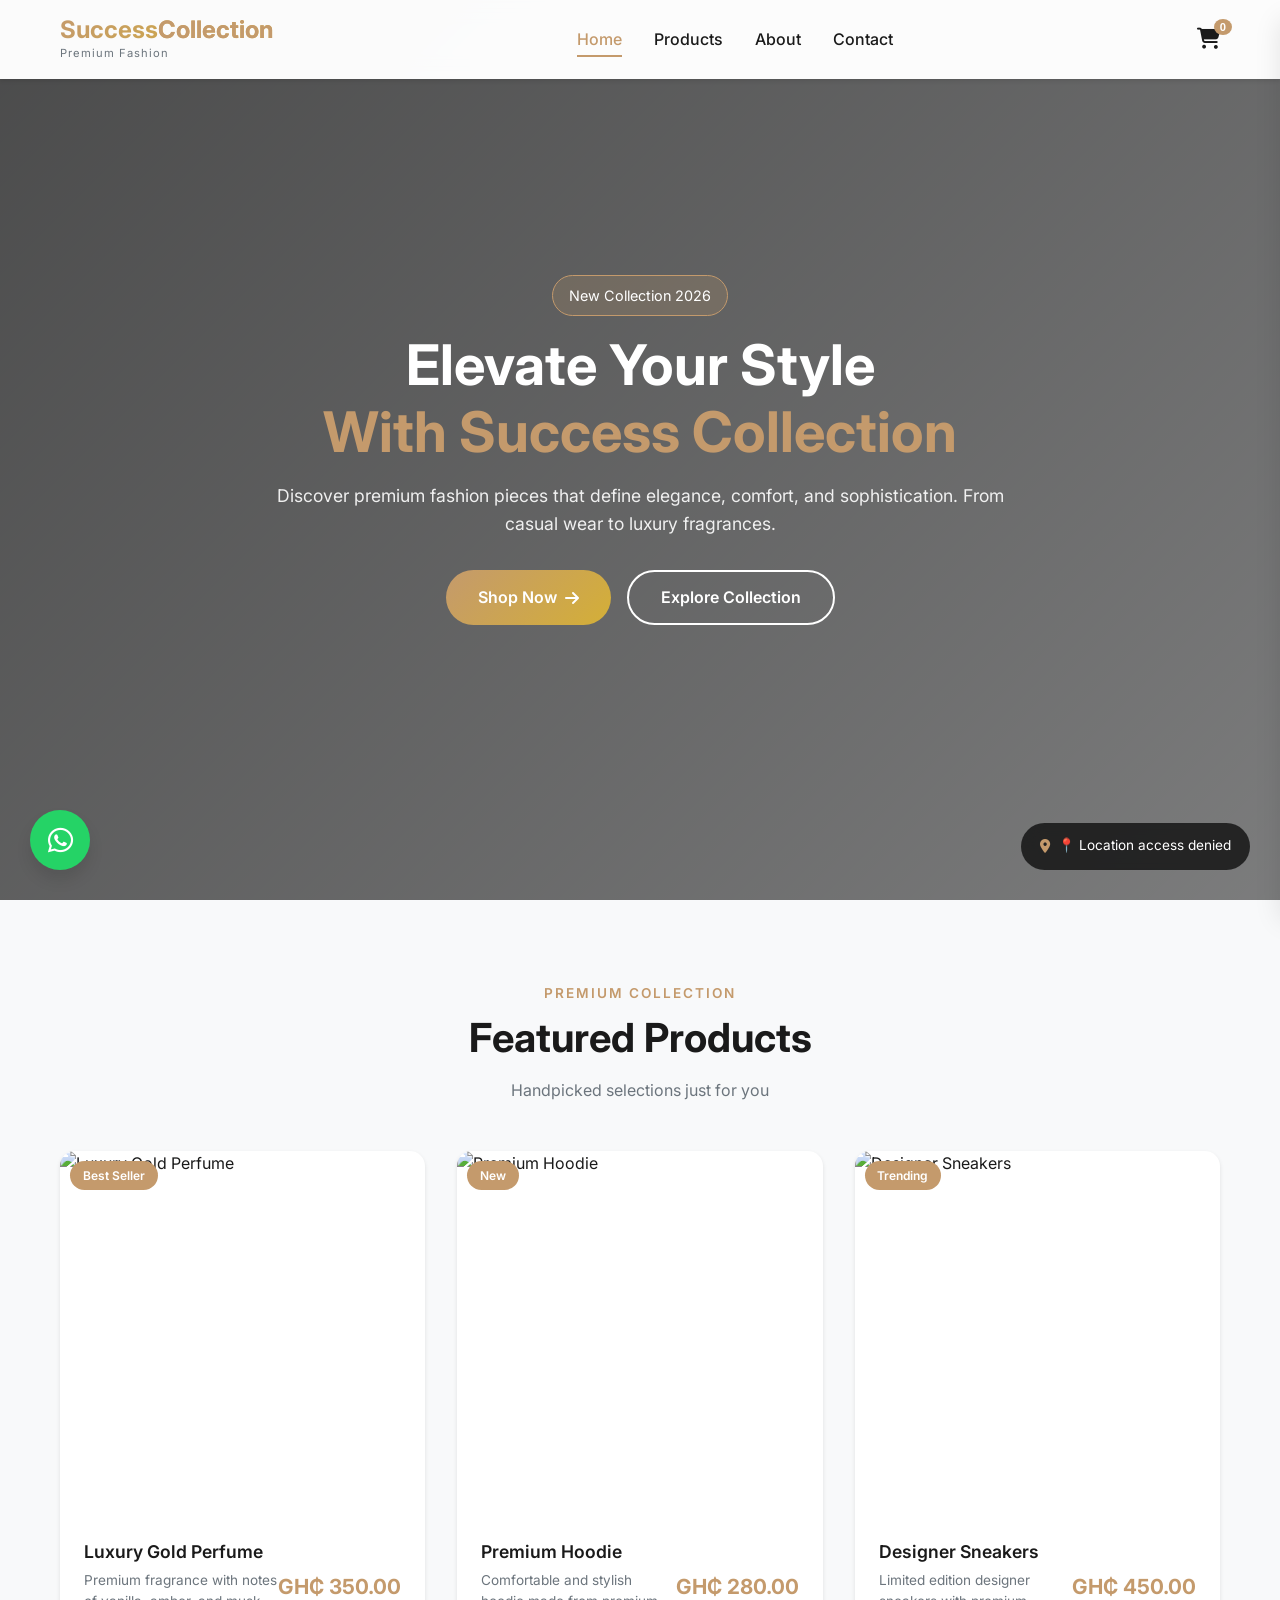
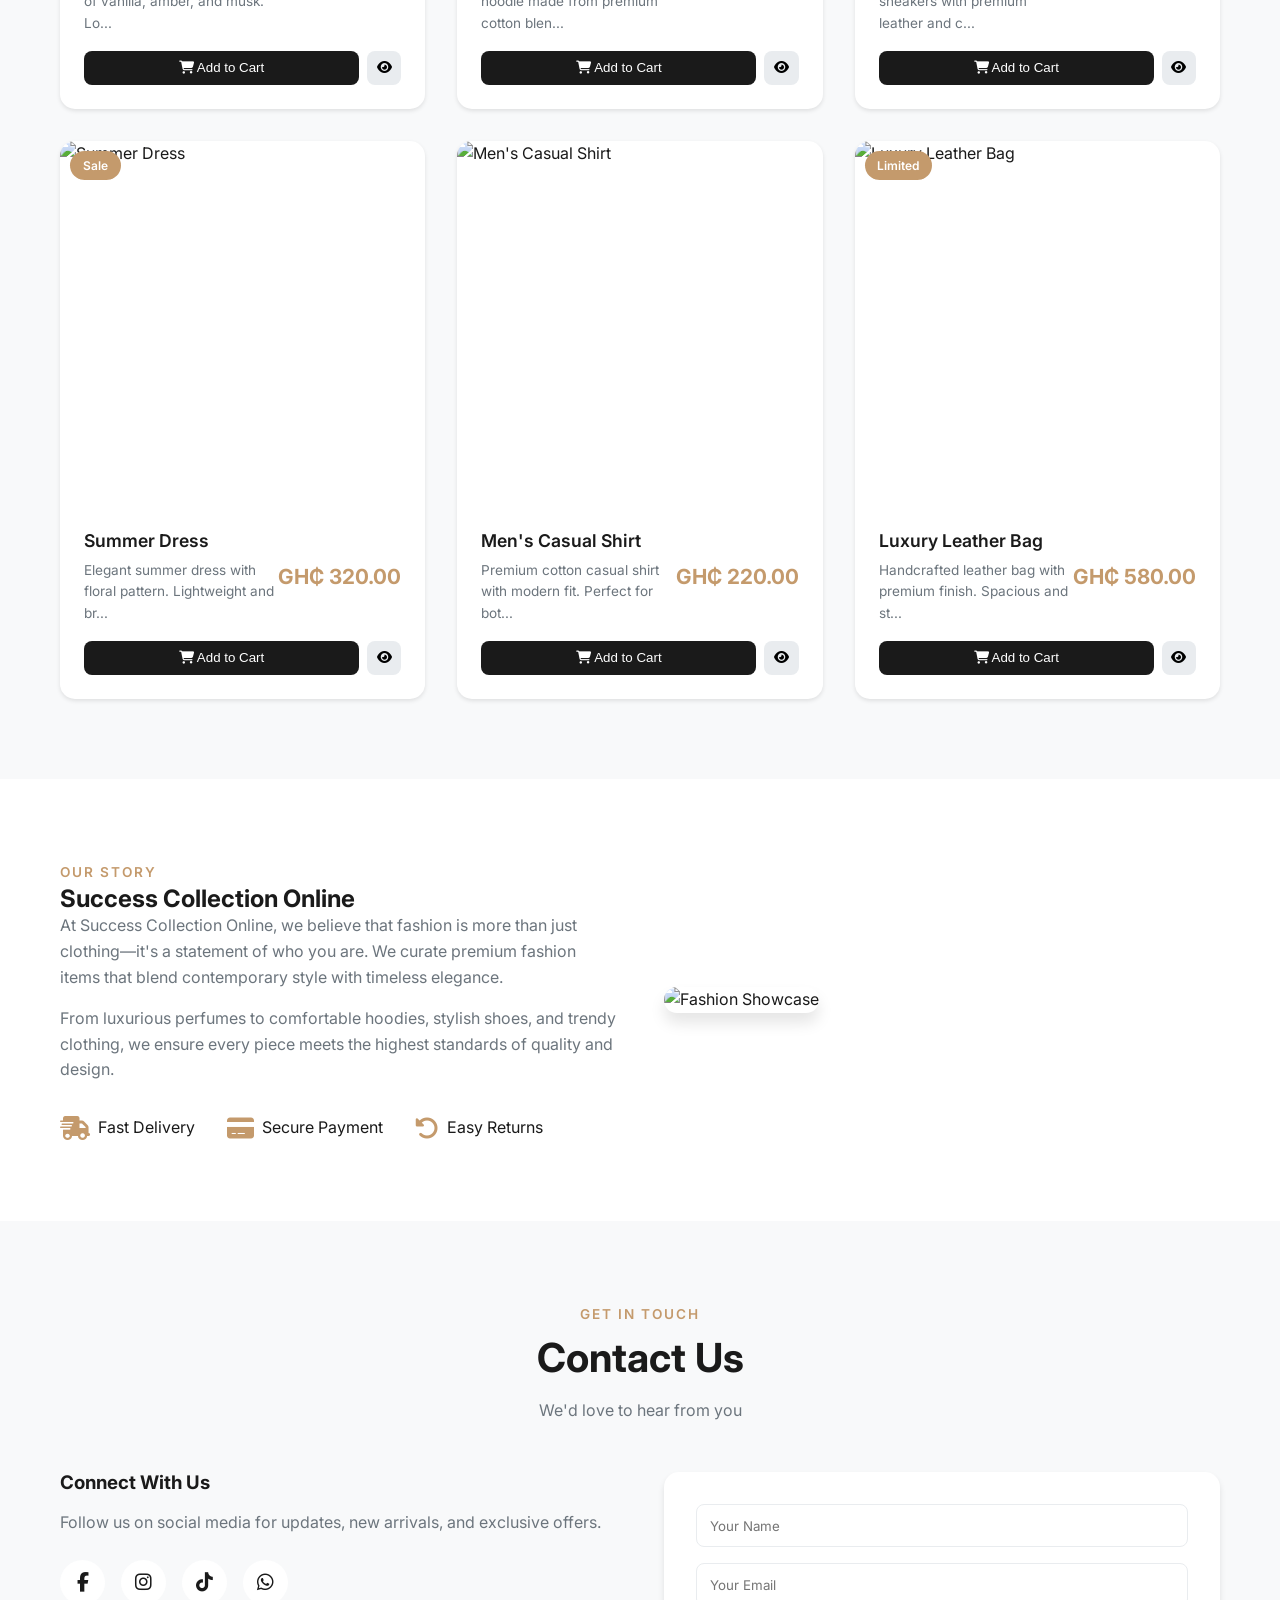
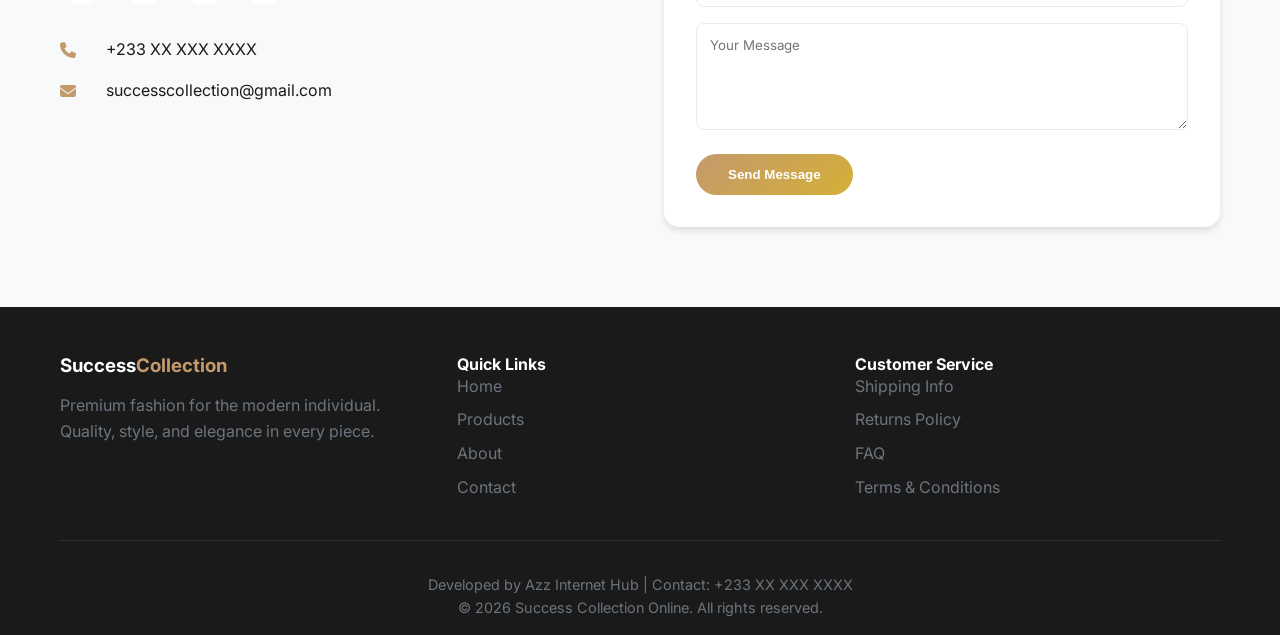
==== index.html @ f88c191c "Add files via upload" ====
<!DOCTYPE html>
<html lang="en">
<head>
    <meta charset="UTF-8">
    <meta name="viewport" content="width=device-width, initial-scale=1.0, user-scalable=yes">
    <meta name="description" content="Success Collection Online - Premium fashion products including clothing, perfumes, hoodies, shoes, and accessories">
    <title>Success Collection Online | Premium Fashion Store</title>
    <link rel="stylesheet" href="style.css">
    <!-- Font Awesome for icons -->
    <link rel="stylesheet" href="https://cdnjs.cloudflare.com/ajax/libs/font-awesome/6.4.0/css/all.min.css">
    <!-- Google Fonts -->
    <link href="https://fonts.googleapis.com/css2?family=Inter:opsz,wght@14..32,300;14..32,400;14..32,500;14..32,600;14..32,700;14..32,800&display=swap" rel="stylesheet">
    <!-- Paystack Script -->
    <script src="https://js.paystack.co/v1/inline.js"></script>
</head>
<body>
    <!-- Navigation Bar -->
    <nav class="navbar">
        <div class="nav-container">
            <div class="logo">
                <h1>Success<span>Collection</span></h1>
                <p class="tagline">Premium Fashion</p>
            </div>
            <div class="nav-links">
                <a href="#home" class="active">Home</a>
                <a href="#products">Products</a>
                <a href="#about">About</a>
                <a href="#contact">Contact</a>
            </div>
            <div class="nav-icons">
                <button class="cart-icon-btn" id="cartIconBtn">
                    <i class="fas fa-shopping-cart"></i>
                    <span class="cart-count" id="cartCount">0</span>
                </button>
                <button class="mobile-menu-btn" id="mobileMenuBtn">
                    <i class="fas fa-bars"></i>
                </button>
            </div>
        </div>
    </nav>

    <!-- Hero Section with Flyer Background -->
    <section id="home" class="hero">
        <div class="hero-overlay"></div>
        <div class="hero-content">
            <div class="hero-text">
                <span class="hero-badge">New Collection 2026</span>
                <h1>Elevate Your Style <br><span>With Success Collection</span></h1>
                <p>Discover premium fashion pieces that define elegance, comfort, and sophistication. From casual wear to luxury fragrances.</p>
                <div class="hero-buttons">
                    <a href="#products" class="btn-primary">Shop Now <i class="fas fa-arrow-right"></i></a>
                    <a href="#about" class="btn-secondary">Explore Collection</a>
                </div>
            </div>
        </div>
        <!-- Location Display -->
        <div class="location-badge" id="locationBadge">
            <i class="fas fa-map-marker-alt"></i>
            <span id="userLocation">Detecting location...</span>
        </div>
    </section>

    <!-- Products Section -->
    <section id="products" class="products">
        <div class="container">
            <div class="section-header">
                <span class="section-subtitle">Premium Collection</span>
                <h2>Featured Products</h2>
                <p>Handpicked selections just for you</p>
            </div>
            <div class="products-grid" id="productsGrid">
                <!-- Products will be dynamically loaded here -->
            </div>
        </div>
    </section>

    <!-- About Section -->
    <section id="about" class="about">
        <div class="container">
            <div class="about-content">
                <div class="about-text">
                    <span class="section-subtitle">Our Story</span>
                    <h2>Success Collection Online</h2>
                    <p>At Success Collection Online, we believe that fashion is more than just clothing—it's a statement of who you are. We curate premium fashion items that blend contemporary style with timeless elegance.</p>
                    <p>From luxurious perfumes to comfortable hoodies, stylish shoes, and trendy clothing, we ensure every piece meets the highest standards of quality and design.</p>
                    <div class="features-list">
                        <div class="feature">
                            <i class="fas fa-truck-fast"></i>
                            <span>Fast Delivery</span>
                        </div>
                        <div class="feature">
                            <i class="fas fa-credit-card"></i>
                            <span>Secure Payment</span>
                        </div>
                        <div class="feature">
                            <i class="fas fa-undo-alt"></i>
                            <span>Easy Returns</span>
                        </div>
                    </div>
                </div>
                <div class="about-image">
                    <img src="https://images.unsplash.com/photo-1441986300917-64674bd600d8?w=500&h=600&fit=crop" alt="Fashion Showcase">
                </div>
            </div>
        </div>
    </section>

    <!-- Contact Section -->
    <section id="contact" class="contact">
        <div class="container">
            <div class="section-header">
                <span class="section-subtitle">Get In Touch</span>
                <h2>Contact Us</h2>
                <p>We'd love to hear from you</p>
            </div>
            <div class="contact-content">
                <div class="contact-info">
                    <h3>Connect With Us</h3>
                    <p>Follow us on social media for updates, new arrivals, and exclusive offers.</p>
                    <div class="social-links">
                        <a href="https://facebook.com" target="_blank" class="social-link facebook"><i class="fab fa-facebook-f"></i></a>
                        <a href="https://instagram.com" target="_blank" class="social-link instagram"><i class="fab fa-instagram"></i></a>
                        <a href="https://tiktok.com" target="_blank" class="social-link tiktok"><i class="fab fa-tiktok"></i></a>
                        <a href="https://wa.me/233XXXXXXXXX" target="_blank" class="social-link whatsapp"><i class="fab fa-whatsapp"></i></a>
                    </div>
                    <div class="contact-details">
                        <div class="contact-item">
                            <i class="fas fa-phone"></i>
                            <span>+233 XX XXX XXXX</span>
                        </div>
                        <div class="contact-item">
                            <i class="fas fa-envelope"></i>
                            <span>successcollection@gmail.com</span>
                        </div>
                    </div>
                </div>
                <form class="contact-form" id="contactForm">
                    <input type="text" placeholder="Your Name" required>
                    <input type="email" placeholder="Your Email" required>
                    <textarea placeholder="Your Message" rows="5" required></textarea>
                    <button type="submit" class="btn-primary">Send Message</button>
                </form>
            </div>
        </div>
    </section>

    <!-- Footer -->
    <footer class="footer">
        <div class="container">
            <div class="footer-content">
                <div class="footer-section">
                    <h3>Success<span>Collection</span></h3>
                    <p>Premium fashion for the modern individual. Quality, style, and elegance in every piece.</p>
                </div>
                <div class="footer-section">
                    <h4>Quick Links</h4>
                    <ul>
                        <li><a href="#home">Home</a></li>
                        <li><a href="#products">Products</a></li>
                        <li><a href="#about">About</a></li>
                        <li><a href="#contact">Contact</a></li>
                    </ul>
                </div>
                <div class="footer-section">
                    <h4>Customer Service</h4>
                    <ul>
                        <li><a href="#">Shipping Info</a></li>
                        <li><a href="#">Returns Policy</a></li>
                        <li><a href="#">FAQ</a></li>
                        <li><a href="#">Terms & Conditions</a></li>
                    </ul>
                </div>
            </div>
            <div class="footer-bottom">
                <p>Developed by Azz Internet Hub | Contact: +233 XX XXX XXXX</p>
                <p>&copy; 2026 Success Collection Online. All rights reserved.</p>
            </div>
        </div>
    </footer>

    <!-- Floating WhatsApp Button -->
    <a href="https://wa.me/233XXXXXXXXX?text=Hello%21%20I%27m%20interested%20in%20your%20products" class="floating-whatsapp" id="floatingWhatsApp" target="_blank">
        <i class="fab fa-whatsapp"></i>
        <span>Chat with us</span>
    </a>

    <!-- Cart Panel (Sidebar) -->
    <div class="cart-overlay" id="cartOverlay"></div>
    <div class="cart-panel" id="cartPanel">
        <div class="cart-header">
            <h3><i class="fas fa-shopping-cart"></i> Your Cart</h3>
            <button class="close-cart" id="closeCartBtn"><i class="fas fa-times"></i></button>
        </div>
        <div class="cart-items" id="cartItems">
            <!-- Cart items will be dynamically added here -->
        </div>
        <div class="cart-summary">
            <div class="cart-total">
                <span>Subtotal:</span>
                <span id="cartSubtotal">GH₵ 0.00</span>
            </div>
            <div class="cart-total">
                <span>Delivery:</span>
                <span>GH₵ 15.00</span>
            </div>
            <div class="cart-grand-total">
                <span>Total:</span>
                <span id="cartTotal">GH₵ 15.00</span>
            </div>
            <div class="cart-actions">
                <button class="btn-primary checkout-btn" id="checkoutBtn">Proceed to Checkout</button>
                <button class="btn-secondary whatsapp-order-btn" id="whatsappOrderBtn">
                    <i class="fab fa-whatsapp"></i> Order via WhatsApp
                </button>
            </div>
        </div>
    </div>

    <!-- Checkout Modal -->
    <div class="modal" id="checkoutModal">
        <div class="modal-content">
            <div class="modal-header">
                <h3>Complete Your Order</h3>
                <button class="close-modal" id="closeModalBtn"><i class="fas fa-times"></i></button>
            </div>
            <form id="checkoutForm">
                <div class="form-group">
                    <label>Full Name *</label>
                    <input type="text" id="customerName" required>
                </div>
                <div class="form-group">
                    <label>Email Address *</label>
                    <input type="email" id="customerEmail" required>
                </div>
                <div class="form-group">
                    <label>Phone Number *</label>
                    <input type="tel" id="customerPhone" required>
                </div>
                <div class="form-group">
                    <label>Delivery Address *</label>
                    <textarea id="customerAddress" rows="3" required></textarea>
                </div>
                <div class="form-group">
                    <label>Payment Method</label>
                    <select id="paymentMethod">
                        <option value="paystack">Paystack (Card/Mobile Money)</option>
                        <option value="whatsapp">Order via WhatsApp</option>
                    </select>
                </div>
                <button type="submit" class="btn-primary">Place Order</button>
            </form>
        </div>
    </div>

    <script src="script.js"></script>
</body>
</html>
---- style.css ----
/* ============================================
   SUCCESS COLLECTION ONLINE - MAIN STYLESHEET
   Modern E-commerce Platform
   ============================================ */

/* CSS Reset and Base Styles */
* {
    margin: 0;
    padding: 0;
    box-sizing: border-box;
}

:root {
    /* Color Scheme - Premium Modern Colors */
    --primary: #C49A6C;        /* Warm Gold */
    --primary-dark: #A87B4A;   /* Darker Gold */
    --secondary: #2C2C2C;      /* Charcoal Black */
    --accent: #D4AF37;         /* Metallic Gold */
    --dark: #1A1A1A;           /* Almost Black */
    --light: #F8F9FA;          /* Off White */
    --gray: #6C757D;           /* Medium Gray */
    --light-gray: #E9ECEF;     /* Light Gray */
    --success: #28A745;        /* Green */
    --danger: #DC3545;         /* Red */
    --warning: #FFC107;        /* Yellow */
    --shadow-sm: 0 2px 4px rgba(0,0,0,0.1);
    --shadow-md: 0 4px 6px rgba(0,0,0,0.1);
    --shadow-lg: 0 10px 15px rgba(0,0,0,0.1);
    --shadow-xl: 0 20px 25px rgba(0,0,0,0.1);
    --transition: all 0.3s ease;
}

body {
    font-family: 'Inter', sans-serif;
    background-color: var(--light);
    color: var(--dark);
    line-height: 1.6;
    overflow-x: hidden;
}

/* Typography */
h1, h2, h3, h4, h5, h6 {
    font-weight: 700;
    line-height: 1.2;
}

a {
    text-decoration: none;
    color: inherit;
}

/* Container */
.container {
    max-width: 1200px;
    margin: 0 auto;
    padding: 0 20px;
}

/* ============================================
   NAVIGATION BAR
   ============================================ */
.navbar {
    position: fixed;
    top: 0;
    width: 100%;
    background: rgba(255, 255, 255, 0.98);
    backdrop-filter: blur(10px);
    box-shadow: var(--shadow-sm);
    z-index: 1000;
    transition: var(--transition);
}

.navbar.scrolled {
    background: white;
    box-shadow: var(--shadow-md);
}

.nav-container {
    max-width: 1200px;
    margin: 0 auto;
    padding: 1rem 20px;
    display: flex;
    justify-content: space-between;
    align-items: center;
}

.logo h1 {
    font-size: 1.5rem;
    background: linear-gradient(135deg, var(--primary) 0%, var(--accent) 100%);
    -webkit-background-clip: text;
    -webkit-text-fill-color: transparent;
    background-clip: text;
}

.logo span {
    -webkit-text-fill-color: var(--primary);
}

.tagline {
    font-size: 0.7rem;
    color: var(--gray);
    letter-spacing: 1px;
}

.nav-links {
    display: flex;
    gap: 2rem;
}

.nav-links a {
    font-weight: 500;
    transition: var(--transition);
    position: relative;
}

.nav-links a:hover,
.nav-links a.active {
    color: var(--primary);
}

.nav-links a::after {
    content: '';
    position: absolute;
    bottom: -5px;
    left: 0;
    width: 0;
    height: 2px;
    background: var(--primary);
    transition: var(--transition);
}

.nav-links a:hover::after,
.nav-links a.active::after {
    width: 100%;
}

.nav-icons {
    display: flex;
    gap: 1rem;
    align-items: center;
}

.cart-icon-btn {
    position: relative;
    background: none;
    border: none;
    font-size: 1.3rem;
    cursor: pointer;
    color: var(--dark);
    transition: var(--transition);
}

.cart-icon-btn:hover {
    color: var(--primary);
}

.cart-count {
    position: absolute;
    top: -8px;
    right: -12px;
    background: var(--primary);
    color: white;
    font-size: 0.7rem;
    font-weight: bold;
    padding: 2px 6px;
    border-radius: 50%;
    min-width: 18px;
    text-align: center;
}

.mobile-menu-btn {
    display: none;
    background: none;
    border: none;
    font-size: 1.5rem;
    cursor: pointer;
}

/* ============================================
   HERO SECTION
   ============================================ */
.hero {
    min-height: 100vh;
    background-image: url('https://images.unsplash.com/photo-1441986300917-64674bd600d8?w=1920&h=1080&fit=crop');
    background-size: cover;
    background-position: center;
    background-attachment: fixed;
    position: relative;
    display: flex;
    align-items: center;
    justify-content: center;
    text-align: center;
}

.hero-overlay {
    position: absolute;
    top: 0;
    left: 0;
    right: 0;
    bottom: 0;
    background: linear-gradient(135deg, rgba(0,0,0,0.7) 0%, rgba(0,0,0,0.5) 100%);
}

.hero-content {
    position: relative;
    z-index: 2;
    color: white;
    max-width: 800px;
    padding: 0 20px;
}

.hero-badge {
    display: inline-block;
    padding: 0.5rem 1rem;
    background: rgba(196, 154, 108, 0.2);
    border: 1px solid var(--primary);
    border-radius: 50px;
    font-size: 0.9rem;
    margin-bottom: 1rem;
}

.hero-text h1 {
    font-size: 3.5rem;
    margin-bottom: 1rem;
    animation: fadeInUp 0.8s ease;
}

.hero-text h1 span {
    color: var(--primary);
}

.hero-text p {
    font-size: 1.1rem;
    margin-bottom: 2rem;
    opacity: 0.9;
}

.hero-buttons {
    display: flex;
    gap: 1rem;
    justify-content: center;
}

/* Location Badge */
.location-badge {
    position: absolute;
    bottom: 30px;
    right: 30px;
    background: rgba(0,0,0,0.7);
    backdrop-filter: blur(10px);
    padding: 0.8rem 1.2rem;
    border-radius: 50px;
    color: white;
    font-size: 0.85rem;
    z-index: 10;
    display: flex;
    align-items: center;
    gap: 0.5rem;
}

.location-badge i {
    color: var(--primary);
}

/* ============================================
   BUTTONS
   ============================================ */
.btn-primary {
    display: inline-flex;
    align-items: center;
    gap: 0.5rem;
    padding: 0.8rem 2rem;
    background: linear-gradient(135deg, var(--primary) 0%, var(--accent) 100%);
    color: white;
    border: none;
    border-radius: 50px;
    font-weight: 600;
    cursor: pointer;
    transition: var(--transition);
    text-decoration: none;
}

.btn-primary:hover {
    transform: translateY(-2px);
    box-shadow: var(--shadow-lg);
}

.btn-secondary {
    display: inline-flex;
    align-items: center;
    gap: 0.5rem;
    padding: 0.8rem 2rem;
    background: transparent;
    color: white;
    border: 2px solid white;
    border-radius: 50px;
    font-weight: 600;
    cursor: pointer;
    transition: var(--transition);
    text-decoration: none;
}

.btn-secondary:hover {
    background: white;
    color: var(--dark);
}

/* ============================================
   PRODUCTS SECTION
   ============================================ */
.products {
    padding: 5rem 0;
    background: var(--light);
}

.section-header {
    text-align: center;
    margin-bottom: 3rem;
}

.section-subtitle {
    color: var(--primary);
    font-weight: 600;
    letter-spacing: 2px;
    text-transform: uppercase;
    font-size: 0.85rem;
}

.section-header h2 {
    font-size: 2.5rem;
    margin-top: 0.5rem;
    margin-bottom: 1rem;
}

.section-header p {
    color: var(--gray);
}

.products-grid {
    display: grid;
    grid-template-columns: repeat(auto-fill, minmax(280px, 1fr));
    gap: 2rem;
}

/* Product Card */
.product-card {
    background: white;
    border-radius: 15px;
    overflow: hidden;
    box-shadow: var(--shadow-sm);
    transition: var(--transition);
    position: relative;
}

.product-card:hover {
    transform: translateY(-5px);
    box-shadow: var(--shadow-xl);
}

.product-image-container {
    position: relative;
    overflow: hidden;
    aspect-ratio: 1 / 1;
    cursor: pointer;
}

.product-image {
    width: 100%;
    height: 100%;
    object-fit: cover;
    transition: var(--transition);
}

.product-card:hover .product-image {
    transform: scale(1.05);
}

.product-image-secondary {
    position: absolute;
    top: 0;
    left: 0;
    width: 100%;
    height: 100%;
    object-fit: cover;
    opacity: 0;
    transition: var(--transition);
}

.product-card:hover .product-image-secondary {
    opacity: 1;
}

.product-badge {
    position: absolute;
    top: 10px;
    left: 10px;
    background: var(--primary);
    color: white;
    padding: 0.3rem 0.8rem;
    border-radius: 50px;
    font-size: 0.75rem;
    font-weight: 600;
    z-index: 2;
}

.product-info {
    padding: 1.5rem;
}

.product-title {
    font-size: 1.1rem;
    font-weight: 600;
    margin-bottom: 0.5rem;
}

.product-price {
    font-size: 1.3rem;
    font-weight: 700;
    color: var(--primary);
    margin-bottom: 0.5rem;
    display: inline-block;
    position: relative;
    float: right;
}

.product-description {
    font-size: 0.85rem;
    color: var(--gray);
    margin-bottom: 1rem;
}

.product-actions {
    display: flex;
    gap: 0.5rem;
    margin-top: 1rem;
}

.btn-add-to-cart {
    flex: 1;
    padding: 0.6rem;
    background: var(--dark);
    color: white;
    border: none;
    border-radius: 8px;
    cursor: pointer;
    transition: var(--transition);
    font-weight: 500;
}

.btn-add-to-cart:hover {
    background: var(--primary);
}

.btn-quick-view {
    padding: 0.6rem;
    background: var(--light-gray);
    border: none;
    border-radius: 8px;
    cursor: pointer;
    transition: var(--transition);
}

.btn-quick-view:hover {
    background: var(--primary);
    color: white;
}

/* ============================================
   ABOUT SECTION
   ============================================ */
.about {
    padding: 5rem 0;
    background: white;
}

.about-content {
    display: grid;
    grid-template-columns: 1fr 1fr;
    gap: 3rem;
    align-items: center;
}

.about-text p {
    margin-bottom: 1rem;
    color: var(--gray);
}

.features-list {
    display: flex;
    gap: 2rem;
    margin-top: 2rem;
}

.feature {
    display: flex;
    align-items: center;
    gap: 0.5rem;
}

.feature i {
    font-size: 1.5rem;
    color: var(--primary);
}

.about-image img {
    width: 100%;
    border-radius: 15px;
    box-shadow: var(--shadow-lg);
}

/* ============================================
   CONTACT SECTION
   ============================================ */
.contact {
    padding: 5rem 0;
    background: var(--light);
}

.contact-content {
    display: grid;
    grid-template-columns: 1fr 1fr;
    gap: 3rem;
}

.contact-info h3 {
    margin-bottom: 1rem;
}

.contact-info p {
    margin-bottom: 1.5rem;
    color: var(--gray);
}

.social-links {
    display: flex;
    gap: 1rem;
    margin-bottom: 2rem;
}

.social-link {
    width: 45px;
    height: 45px;
    display: flex;
    align-items: center;
    justify-content: center;
    background: white;
    border-radius: 50%;
    transition: var(--transition);
    font-size: 1.2rem;
}

.social-link.facebook:hover {
    background: #1877F2;
    color: white;
}

.social-link.instagram:hover {
    background: linear-gradient(45deg, #f09433, #e6683c, #dc2743, #cc2366, #bc1888);
    color: white;
}

.social-link.tiktok:hover {
    background: #000000;
    color: #00f2ea;
}

.social-link.whatsapp:hover {
    background: #25D366;
    color: white;
}

.contact-details {
    margin-top: 2rem;
}

.contact-item {
    display: flex;
    align-items: center;
    gap: 1rem;
    margin-bottom: 1rem;
}

.contact-item i {
    width: 30px;
    color: var(--primary);
}

.contact-form {
    background: white;
    padding: 2rem;
    border-radius: 15px;
    box-shadow: var(--shadow-md);
}

.contact-form input,
.contact-form textarea {
    width: 100%;
    padding: 0.8rem;
    margin-bottom: 1rem;
    border: 1px solid var(--light-gray);
    border-radius: 8px;
    font-family: inherit;
    transition: var(--transition);
}

.contact-form input:focus,
.contact-form textarea:focus {
    outline: none;
    border-color: var(--primary);
}

/* ============================================
   FOOTER
   ============================================ */
.footer {
    background: var(--dark);
    color: white;
    padding: 3rem 0 1rem;
}

.footer-content {
    display: grid;
    grid-template-columns: repeat(auto-fit, minmax(250px, 1fr));
    gap: 2rem;
    margin-bottom: 2rem;
}

.footer-section h3 {
    margin-bottom: 1rem;
}

.footer-section h3 span {
    color: var(--primary);
}

.footer-section p {
    color: var(--gray);
}

.footer-section ul {
    list-style: none;
}

.footer-section ul li {
    margin-bottom: 0.5rem;
}

.footer-section ul li a {
    color: var(--gray);
    transition: var(--transition);
}

.footer-section ul li a:hover {
    color: var(--primary);
}

.footer-bottom {
    text-align: center;
    padding-top: 2rem;
    border-top: 1px solid rgba(255,255,255,0.1);
    color: var(--gray);
    font-size: 0.9rem;
}

/* ============================================
   CART PANEL
   ============================================ */
.cart-overlay {
    position: fixed;
    top: 0;
    left: 0;
    width: 100%;
    height: 100%;
    background: rgba(0,0,0,0.5);
    z-index: 1001;
    opacity: 0;
    visibility: hidden;
    transition: var(--transition);
}

.cart-overlay.active {
    opacity: 1;
    visibility: visible;
}

.cart-panel {
    position: fixed;
    top: 0;
    right: -400px;
    width: 400px;
    height: 100vh;
    background: white;
    box-shadow: var(--shadow-xl);
    z-index: 1002;
    transition: var(--transition);
    display: flex;
    flex-direction: column;
}

.cart-panel.open {
    right: 0;
}

.cart-header {
    padding: 1.5rem;
    border-bottom: 1px solid var(--light-gray);
    display: flex;
    justify-content: space-between;
    align-items: center;
}

.close-cart {
    background: none;
    border: none;
    font-size: 1.2rem;
    cursor: pointer;
    color: var(--gray);
}

.cart-items {
    flex: 1;
    overflow-y: auto;
    padding: 1rem;
}

.cart-item {
    display: flex;
    gap: 1rem;
    padding: 1rem;
    border-bottom: 1px solid var(--light-gray);
}

.cart-item-image {
    width: 80px;
    height: 80px;
    object-fit: cover;
    border-radius: 8px;
}

.cart-item-details {
    flex: 1;
}

.cart-item-title {
    font-weight: 600;
    margin-bottom: 0.5rem;
}

.cart-item-price {
    color: var(--primary);
    font-weight: 600;
}

.cart-item-quantity {
    display: flex;
    align-items: center;
    gap: 0.5rem;
    margin-top: 0.5rem;
}

.cart-item-quantity button {
    width: 25px;
    height: 25px;
    border: 1px solid var(--light-gray);
    background: white;
    border-radius: 5px;
    cursor: pointer;
}

.cart-item-remove {
    color: var(--danger);
    cursor: pointer;
}

.cart-summary {
    padding: 1.5rem;
    border-top: 1px solid var(--light-gray);
}

.cart-total,
.cart-grand-total {
    display: flex;
    justify-content: space-between;
    margin-bottom: 0.5rem;
}

.cart-grand-total {
    font-weight: 700;
    font-size: 1.2rem;
    margin-top: 0.5rem;
    padding-top: 0.5rem;
    border-top: 1px solid var(--light-gray);
}

.cart-actions {
    margin-top: 1rem;
    display: flex;
    flex-direction: column;
    gap: 0.5rem;
}

.whatsapp-order-btn {
    background: #25D366;
    color: white;
    border: none;
}

/* ============================================
   MODAL
   ============================================ */
.modal {
    position: fixed;
    top: 0;
    left: 0;
    width: 100%;
    height: 100%;
    background: rgba(0,0,0,0.5);
    z-index: 1003;
    display: flex;
    align-items: center;
    justify-content: center;
    opacity: 0;
    visibility: hidden;
    transition: var(--transition);
}

.modal.active {
    opacity: 1;
    visibility: visible;
}

.modal-content {
    background: white;
    border-radius: 15px;
    max-width: 500px;
    width: 90%;
    max-height: 90vh;
    overflow-y: auto;
}

.modal-header {
    padding: 1.5rem;
    border-bottom: 1px solid var(--light-gray);
    display: flex;
    justify-content: space-between;
    align-items: center;
}

.close-modal {
    background: none;
    border: none;
    font-size: 1.2rem;
    cursor: pointer;
}

.modal-content form {
    padding: 1.5rem;
}

.form-group {
    margin-bottom: 1rem;
}

.form-group label {
    display: block;
    margin-bottom: 0.5rem;
    font-weight: 500;
}

.form-group input,
.form-group textarea,
.form-group select {
    width: 100%;
    padding: 0.8rem;
    border: 1px solid var(--light-gray);
    border-radius: 8px;
    font-family: inherit;
}

/* ============================================
   FLOATING WHATSAPP BUTTON
   ============================================ */
.floating-whatsapp {
    position: fixed;
    bottom: 30px;
    left: 30px;
    background: #25D366;
    color: white;
    width: 60px;
    height: 60px;
    border-radius: 50%;
    display: flex;
    align-items: center;
    justify-content: center;
    font-size: 1.8rem;
    box-shadow: var(--shadow-lg);
    z-index: 999;
    transition: var(--transition);
}

.floating-whatsapp:hover {
    transform: scale(1.1);
}

.floating-whatsapp span {
    display: none;
    position: absolute;
    left: 70px;
    background: var(--dark);
    padding: 0.5rem 1rem;
    border-radius: 50px;
    font-size: 0.8rem;
    white-space: nowrap;
}

.floating-whatsapp:hover span {
    display: block;
}

/* ============================================
   ANIMATIONS
   ============================================ */
@keyframes fadeInUp {
    from {
        opacity: 0;
        transform: translateY(30px);
    }
    to {
        opacity: 1;
        transform: translateY(0);
    }
}

/* ============================================
   RESPONSIVE DESIGN
   ============================================ */
@media (max-width: 768px) {
    .nav-links {
        display: none;
        position: absolute;
        top: 100%;
        left: 0;
        width: 100%;
        background: white;
        flex-direction: column;
        padding: 1rem;
        text-align: center;
        box-shadow: var(--shadow-md);
    }
    
    .nav-links.active {
        display: flex;
    }
    
    .mobile-menu-btn {
        display: block;
    }
    
    .hero-text h1 {
        font-size: 2rem;
    }
    
    .hero-buttons {
        flex-direction: column;
    }
    
    .about-content,
    .contact-content {
        grid-template-columns: 1fr;
    }
    
    .cart-panel {
        width: 100%;
        right: -100%;
    }
    
    .location-badge {
        bottom: 10px;
        right: 10px;
        font-size: 0.7rem;
    }
    
    .floating-whatsapp {
        width: 50px;
        height: 50px;
        font-size: 1.5rem;
    }
}
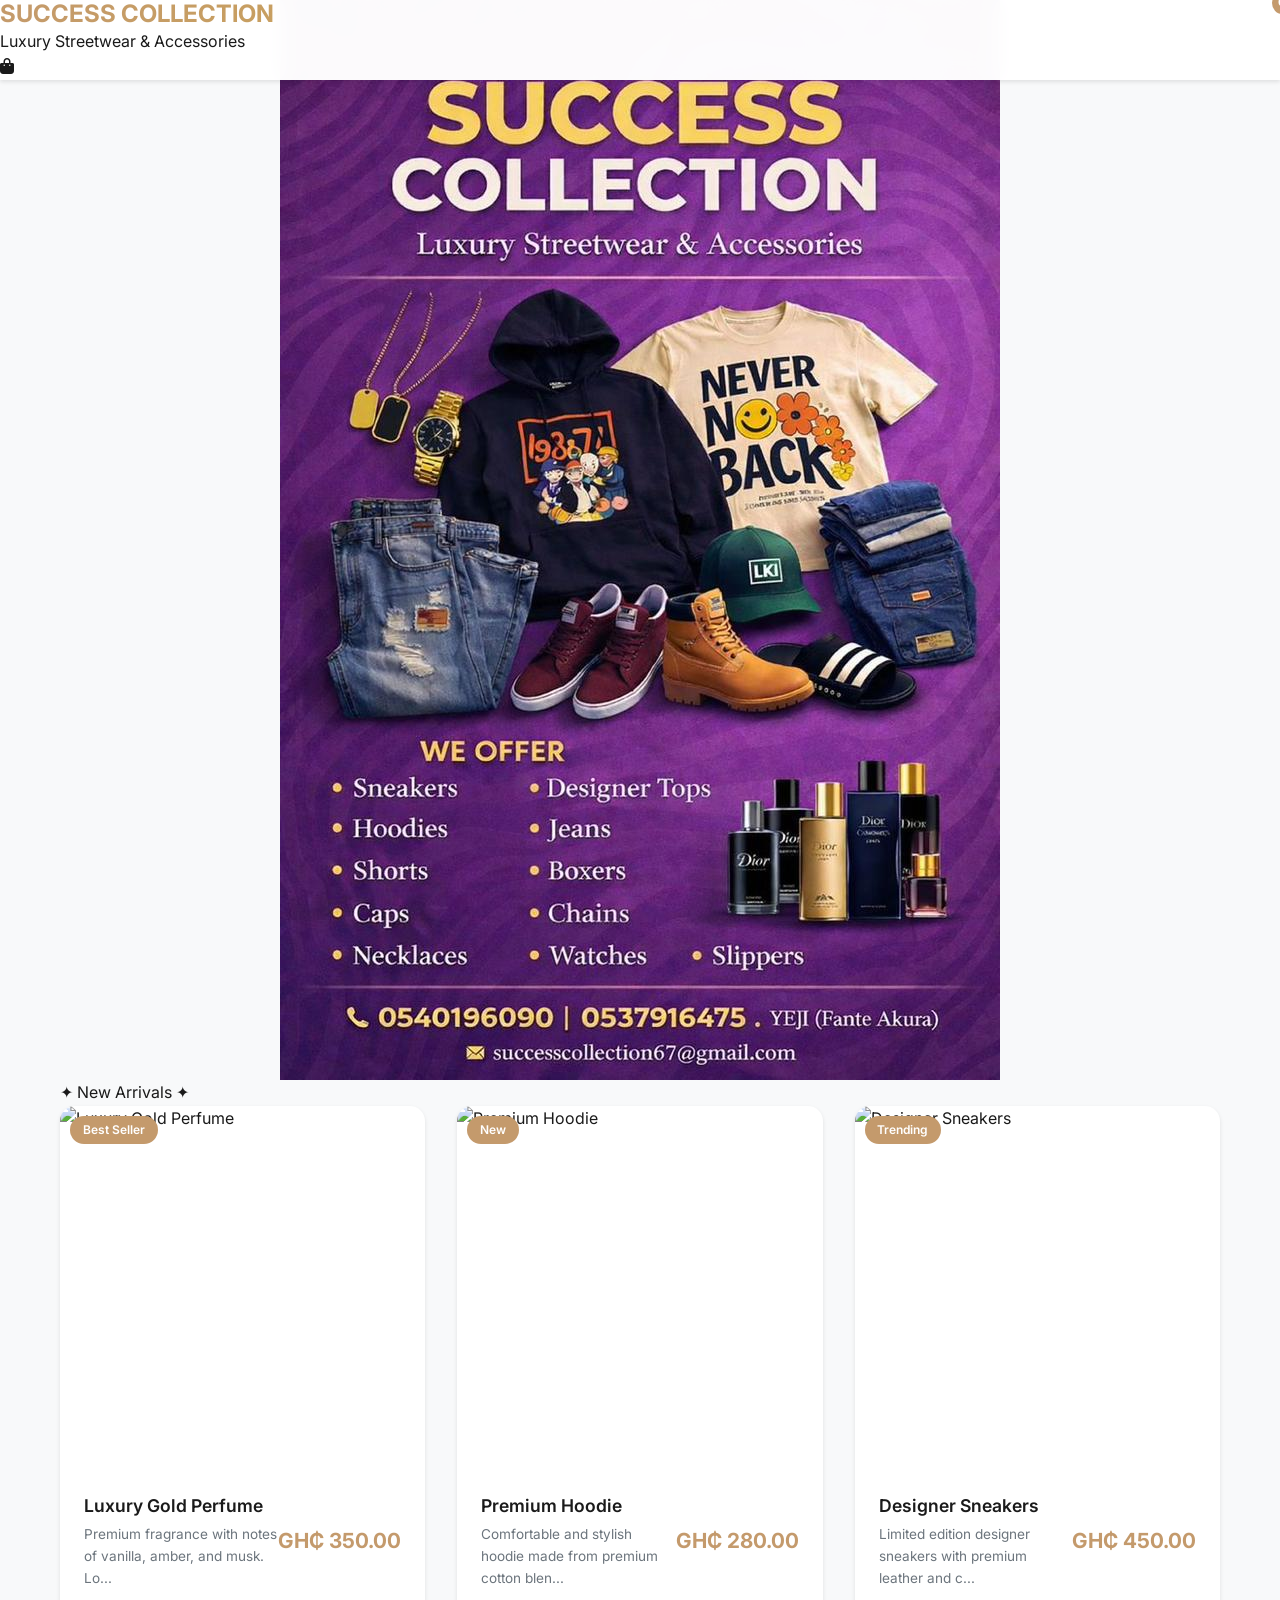
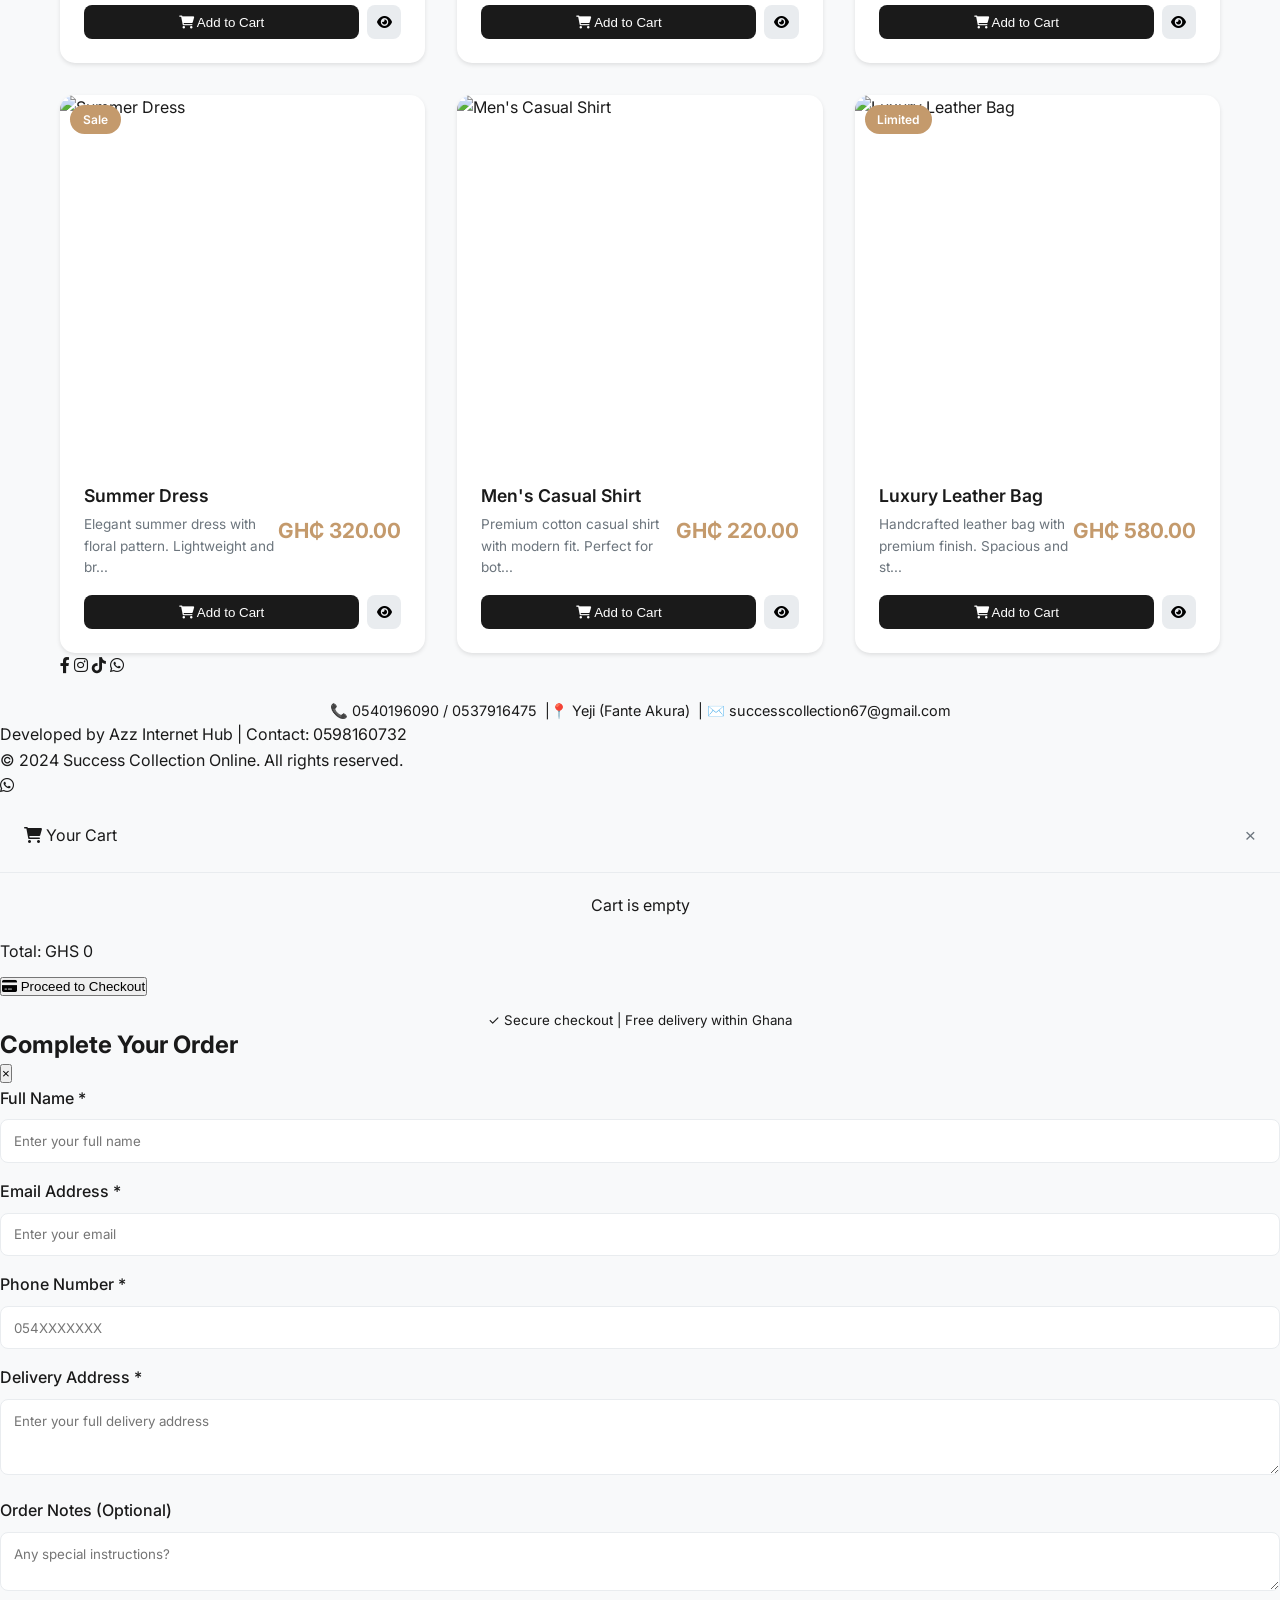
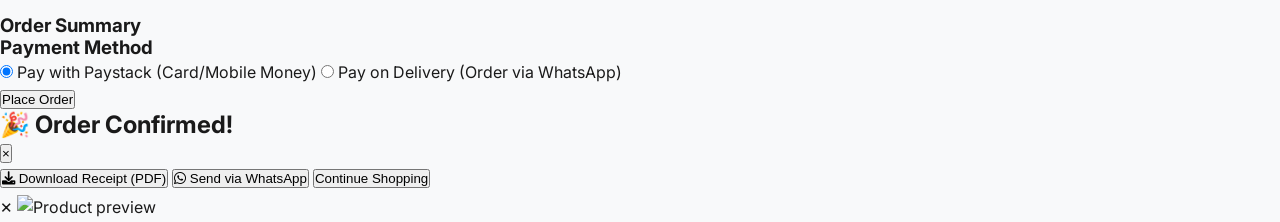
==== commit 488e3491: "Update index.html" ====
--- a/index.html
+++ b/index.html
@@ -3,253 +3,137 @@
 <head>
     <meta charset="UTF-8">
     <meta name="viewport" content="width=device-width, initial-scale=1.0, user-scalable=yes">
-    <meta name="description" content="Success Collection Online - Premium fashion products including clothing, perfumes, hoodies, shoes, and accessories">
-    <title>Success Collection Online | Premium Fashion Store</title>
+    <title>Success Collection | Luxury Streetwear & Accessories</title>
+    <link href="https://fonts.googleapis.com/css2?family=Inter:opsz,wght@14..32,300;14..32,400;14..32,500;14..32,600;14..32,700&display=swap" rel="stylesheet">
+    <link rel="stylesheet" href="https://cdnjs.cloudflare.com/ajax/libs/font-awesome/6.0.0-beta3/css/all.min.css">
+    <script src="https://js.paystack.co/v1/inline.js"></script>
+    <script src="https://cdnjs.cloudflare.com/ajax/libs/html2pdf.js/0.10.1/html2pdf.bundle.min.js"></script>
     <link rel="stylesheet" href="style.css">
-    <!-- Font Awesome for icons -->
-    <link rel="stylesheet" href="https://cdnjs.cloudflare.com/ajax/libs/font-awesome/6.4.0/css/all.min.css">
-    <!-- Google Fonts -->
-    <link href="https://fonts.googleapis.com/css2?family=Inter:opsz,wght@14..32,300;14..32,400;14..32,500;14..32,600;14..32,700;14..32,800&display=swap" rel="stylesheet">
-    <!-- Paystack Script -->
-    <script src="https://js.paystack.co/v1/inline.js"></script>
 </head>
 <body>
-    <!-- Navigation Bar -->
-    <nav class="navbar">
-        <div class="nav-container">
-            <div class="logo">
-                <h1>Success<span>Collection</span></h1>
-                <p class="tagline">Premium Fashion</p>
-            </div>
-            <div class="nav-links">
-                <a href="#home" class="active">Home</a>
-                <a href="#products">Products</a>
-                <a href="#about">About</a>
-                <a href="#contact">Contact</a>
-            </div>
-            <div class="nav-icons">
-                <button class="cart-icon-btn" id="cartIconBtn">
-                    <i class="fas fa-shopping-cart"></i>
-                    <span class="cart-count" id="cartCount">0</span>
-                </button>
-                <button class="mobile-menu-btn" id="mobileMenuBtn">
-                    <i class="fas fa-bars"></i>
-                </button>
-            </div>
+
+    <div class="navbar">
+        <div class="logo">
+            <h1>SUCCESS COLLECTION</h1>
+            <p>Luxury Streetwear & Accessories</p>
         </div>
-    </nav>
+        <div class="cart-icon" id="cartIcon">
+            <i class="fas fa-shopping-bag"></i>
+            <span class="cart-count" id="cartCount">0</span>
+        </div>
+    </div>
 
-    <!-- Hero Section with Flyer Background -->
-    <section id="home" class="hero">
-        <div class="hero-overlay"></div>
-        <div class="hero-content">
-            <div class="hero-text">
-                <span class="hero-badge">New Collection 2026</span>
-                <h1>Elevate Your Style <br><span>With Success Collection</span></h1>
-                <p>Discover premium fashion pieces that define elegance, comfort, and sophistication. From casual wear to luxury fragrances.</p>
-                <div class="hero-buttons">
-                    <a href="#products" class="btn-primary">Shop Now <i class="fas fa-arrow-right"></i></a>
-                    <a href="#about" class="btn-secondary">Explore Collection</a>
-                </div>
-            </div>
+    <div class="container">
+        <div class="hero">
+            <img src="hero.jpg" alt="Success Collection Hero" onerror="this.src='https://placehold.co/1400x600/1a1a1a/gold?text=Success+Collection+Premium+Flyer'">
         </div>
-        <!-- Location Display -->
-        <div class="location-badge" id="locationBadge">
-            <i class="fas fa-map-marker-alt"></i>
-            <span id="userLocation">Detecting location...</span>
+
+        <div class="section-title">✦ New Arrivals ✦</div>
+        <div class="products-grid" id="productsGrid"></div>
+
+        <div class="social-strip">
+            <a href="https://www.facebook.com/share/14YtUP1v4DK" target="_blank"><i class="fab fa-facebook-f"></i></a>
+            <a href="https://www.instagram.com/lord_lamba25k" target="_blank"><i class="fab fa-instagram"></i></a>
+            <a href="https://www.tiktok.com/@lordlamba25k" target="_blank"><i class="fab fa-tiktok"></i></a>
+            <a href="https://chat.whatsapp.com/HtXbeNHRYduLJJaslQqy21?mode=gi_t" target="_blank"><i class="fab fa-whatsapp"></i></a>
         </div>
-    </section>
 
-    <!-- Products Section -->
-    <section id="products" class="products">
-        <div class="container">
-            <div class="section-header">
-                <span class="section-subtitle">Premium Collection</span>
-                <h2>Featured Products</h2>
-                <p>Handpicked selections just for you</p>
-            </div>
-            <div class="products-grid" id="productsGrid">
-                <!-- Products will be dynamically loaded here -->
-            </div>
+        <div style="text-align: center; margin: 20px 0 0; font-size: 0.9rem;">
+            📞 0540196090 / 0537916475 &nbsp;|📍 Yeji (Fante Akura) &nbsp;| ✉️ successcollection67@gmail.com
         </div>
-    </section>
+    </div>
 
-    <!-- About Section -->
-    <section id="about" class="about">
-        <div class="container">
-            <div class="about-content">
-                <div class="about-text">
-                    <span class="section-subtitle">Our Story</span>
-                    <h2>Success Collection Online</h2>
-                    <p>At Success Collection Online, we believe that fashion is more than just clothing—it's a statement of who you are. We curate premium fashion items that blend contemporary style with timeless elegance.</p>
-                    <p>From luxurious perfumes to comfortable hoodies, stylish shoes, and trendy clothing, we ensure every piece meets the highest standards of quality and design.</p>
-                    <div class="features-list">
-                        <div class="feature">
-                            <i class="fas fa-truck-fast"></i>
-                            <span>Fast Delivery</span>
-                        </div>
-                        <div class="feature">
-                            <i class="fas fa-credit-card"></i>
-                            <span>Secure Payment</span>
-                        </div>
-                        <div class="feature">
-                            <i class="fas fa-undo-alt"></i>
-                            <span>Easy Returns</span>
-                        </div>
-                    </div>
-                </div>
-                <div class="about-image">
-                    <img src="https://images.unsplash.com/photo-1441986300917-64674bd600d8?w=500&h=600&fit=crop" alt="Fashion Showcase">
-                </div>
-            </div>
-        </div>
-    </section>
-
-    <!-- Contact Section -->
-    <section id="contact" class="contact">
-        <div class="container">
-            <div class="section-header">
-                <span class="section-subtitle">Get In Touch</span>
-                <h2>Contact Us</h2>
-                <p>We'd love to hear from you</p>
-            </div>
-            <div class="contact-content">
-                <div class="contact-info">
-                    <h3>Connect With Us</h3>
-                    <p>Follow us on social media for updates, new arrivals, and exclusive offers.</p>
-                    <div class="social-links">
-                        <a href="https://facebook.com" target="_blank" class="social-link facebook"><i class="fab fa-facebook-f"></i></a>
-                        <a href="https://instagram.com" target="_blank" class="social-link instagram"><i class="fab fa-instagram"></i></a>
-                        <a href="https://tiktok.com" target="_blank" class="social-link tiktok"><i class="fab fa-tiktok"></i></a>
-                        <a href="https://wa.me/233XXXXXXXXX" target="_blank" class="social-link whatsapp"><i class="fab fa-whatsapp"></i></a>
-                    </div>
-                    <div class="contact-details">
-                        <div class="contact-item">
-                            <i class="fas fa-phone"></i>
-                            <span>+233 XX XXX XXXX</span>
-                        </div>
-                        <div class="contact-item">
-                            <i class="fas fa-envelope"></i>
-                            <span>successcollection@gmail.com</span>
-                        </div>
-                    </div>
-                </div>
-                <form class="contact-form" id="contactForm">
-                    <input type="text" placeholder="Your Name" required>
-                    <input type="email" placeholder="Your Email" required>
-                    <textarea placeholder="Your Message" rows="5" required></textarea>
-                    <button type="submit" class="btn-primary">Send Message</button>
-                </form>
-            </div>
-        </div>
-    </section>
-
-    <!-- Footer -->
-    <footer class="footer">
-        <div class="container">
-            <div class="footer-content">
-                <div class="footer-section">
-                    <h3>Success<span>Collection</span></h3>
-                    <p>Premium fashion for the modern individual. Quality, style, and elegance in every piece.</p>
-                </div>
-                <div class="footer-section">
-                    <h4>Quick Links</h4>
-                    <ul>
-                        <li><a href="#home">Home</a></li>
-                        <li><a href="#products">Products</a></li>
-                        <li><a href="#about">About</a></li>
-                        <li><a href="#contact">Contact</a></li>
-                    </ul>
-                </div>
-                <div class="footer-section">
-                    <h4>Customer Service</h4>
-                    <ul>
-                        <li><a href="#">Shipping Info</a></li>
-                        <li><a href="#">Returns Policy</a></li>
-                        <li><a href="#">FAQ</a></li>
-                        <li><a href="#">Terms & Conditions</a></li>
-                    </ul>
-                </div>
-            </div>
-            <div class="footer-bottom">
-                <p>Developed by Azz Internet Hub | Contact: +233 XX XXX XXXX</p>
-                <p>&copy; 2026 Success Collection Online. All rights reserved.</p>
-            </div>
-        </div>
+    <footer>
+        <p>Developed by Azz Internet Hub | Contact: 0598160732</p>
+        <p>&copy; 2024 Success Collection Online. All rights reserved.</p>
     </footer>
 
-    <!-- Floating WhatsApp Button -->
-    <a href="https://wa.me/233XXXXXXXXX?text=Hello%21%20I%27m%20interested%20in%20your%20products" class="floating-whatsapp" id="floatingWhatsApp" target="_blank">
+    <a href="#" class="whatsapp-float" id="whatsappFloatBtn">
         <i class="fab fa-whatsapp"></i>
-        <span>Chat with us</span>
     </a>
 
-    <!-- Cart Panel (Sidebar) -->
+    <!-- Cart Sidebar -->
     <div class="cart-overlay" id="cartOverlay"></div>
-    <div class="cart-panel" id="cartPanel">
+    <div class="cart-sidebar" id="cartSidebar">
         <div class="cart-header">
-            <h3><i class="fas fa-shopping-cart"></i> Your Cart</h3>
-            <button class="close-cart" id="closeCartBtn"><i class="fas fa-times"></i></button>
+            <span><i class="fas fa-shopping-cart"></i> Your Cart</span>
+            <button class="close-cart" id="closeCartBtn">&times;</button>
         </div>
-        <div class="cart-items" id="cartItems">
-            <!-- Cart items will be dynamically added here -->
+        <div class="cart-items-list" id="cartItemsList">
+            <div style="text-align:center; padding: 20px;">Cart is empty</div>
         </div>
-        <div class="cart-summary">
-            <div class="cart-total">
-                <span>Subtotal:</span>
-                <span id="cartSubtotal">GH₵ 0.00</span>
+        <div class="cart-total" id="cartTotal">Total: GHS 0</div>
+        <button class="checkout-btn" id="proceedCheckoutBtn"><i class="fas fa-credit-card"></i> Proceed to Checkout</button>
+        <small style="margin-top: 12px; text-align:center; display:block;">✓ Secure checkout | Free delivery within Ghana</small>
+    </div>
+
+    <!-- Checkout Modal -->
+    <div class="checkout-modal" id="checkoutModal">
+        <div class="checkout-modal-content">
+            <div class="checkout-modal-header">
+                <h2>Complete Your Order</h2>
+                <button class="close-checkout" id="closeCheckoutBtn">&times;</button>
             </div>
-            <div class="cart-total">
-                <span>Delivery:</span>
-                <span>GH₵ 15.00</span>
-            </div>
-            <div class="cart-grand-total">
-                <span>Total:</span>
-                <span id="cartTotal">GH₵ 15.00</span>
-            </div>
-            <div class="cart-actions">
-                <button class="btn-primary checkout-btn" id="checkoutBtn">Proceed to Checkout</button>
-                <button class="btn-secondary whatsapp-order-btn" id="whatsappOrderBtn">
-                    <i class="fab fa-whatsapp"></i> Order via WhatsApp
-                </button>
+            <div class="checkout-form">
+                <div class="form-group">
+                    <label>Full Name *</label>
+                    <input type="text" id="customerName" placeholder="Enter your full name">
+                </div>
+                <div class="form-group">
+                    <label>Email Address *</label>
+                    <input type="email" id="customerEmail" placeholder="Enter your email">
+                </div>
+                <div class="form-group">
+                    <label>Phone Number *</label>
+                    <input type="tel" id="customerPhone" placeholder="054XXXXXXX">
+                </div>
+                <div class="form-group">
+                    <label>Delivery Address *</label>
+                    <textarea id="customerAddress" rows="3" placeholder="Enter your full delivery address"></textarea>
+                </div>
+                <div class="form-group">
+                    <label>Order Notes (Optional)</label>
+                    <textarea id="orderNotes" rows="2" placeholder="Any special instructions?"></textarea>
+                </div>
+                <div class="order-summary">
+                    <h3>Order Summary</h3>
+                    <div id="checkoutItemsList"></div>
+                    <div class="checkout-total"></div>
+                </div>
+                <div class="payment-options">
+                    <h3>Payment Method</h3>
+                    <label class="payment-option">
+                        <input type="radio" name="paymentMethod" value="paystack" checked> Pay with Paystack (Card/Mobile Money)
+                    </label>
+                    <label class="payment-option">
+                        <input type="radio" name="paymentMethod" value="whatsapp"> Pay on Delivery (Order via WhatsApp)
+                    </label>
+                </div>
+                <button class="place-order-btn" id="placeOrderBtn">Place Order</button>
             </div>
         </div>
     </div>
 
-    <!-- Checkout Modal -->
-    <div class="modal" id="checkoutModal">
-        <div class="modal-content">
-            <div class="modal-header">
-                <h3>Complete Your Order</h3>
-                <button class="close-modal" id="closeModalBtn"><i class="fas fa-times"></i></button>
+    <!-- Receipt Modal -->
+    <div class="receipt-modal" id="receiptModal">
+        <div class="receipt-modal-content">
+            <div class="receipt-header">
+                <h2>🎉 Order Confirmed!</h2>
+                <button class="close-receipt" id="closeReceiptBtn">&times;</button>
             </div>
-            <form id="checkoutForm">
-                <div class="form-group">
-                    <label>Full Name *</label>
-                    <input type="text" id="customerName" required>
-                </div>
-                <div class="form-group">
-                    <label>Email Address *</label>
-                    <input type="email" id="customerEmail" required>
-                </div>
-                <div class="form-group">
-                    <label>Phone Number *</label>
-                    <input type="tel" id="customerPhone" required>
-                </div>
-                <div class="form-group">
-                    <label>Delivery Address *</label>
-                    <textarea id="customerAddress" rows="3" required></textarea>
-                </div>
-                <div class="form-group">
-                    <label>Payment Method</label>
-                    <select id="paymentMethod">
-                        <option value="paystack">Paystack (Card/Mobile Money)</option>
-                        <option value="whatsapp">Order via WhatsApp</option>
-                    </select>
-                </div>
-                <button type="submit" class="btn-primary">Place Order</button>
-            </form>
+            <div id="receiptContent"></div>
+            <div class="receipt-buttons">
+                <button class="download-receipt-btn" id="downloadReceiptBtn"><i class="fas fa-download"></i> Download Receipt (PDF)</button>
+                <button class="whatsapp-receipt-btn" id="whatsappReceiptBtn"><i class="fab fa-whatsapp"></i> Send via WhatsApp</button>
+                <button class="continue-shopping-btn" id="continueShoppingBtn">Continue Shopping</button>
+            </div>
         </div>
+    </div>
+
+    <!-- Image Preview Modal -->
+    <div class="modal-preview" id="imageModal">
+        <span class="close-modal">&times;</span>
+        <img id="modalImg" src="" alt="Product preview">
     </div>
 
     <script src="script.js"></script>
